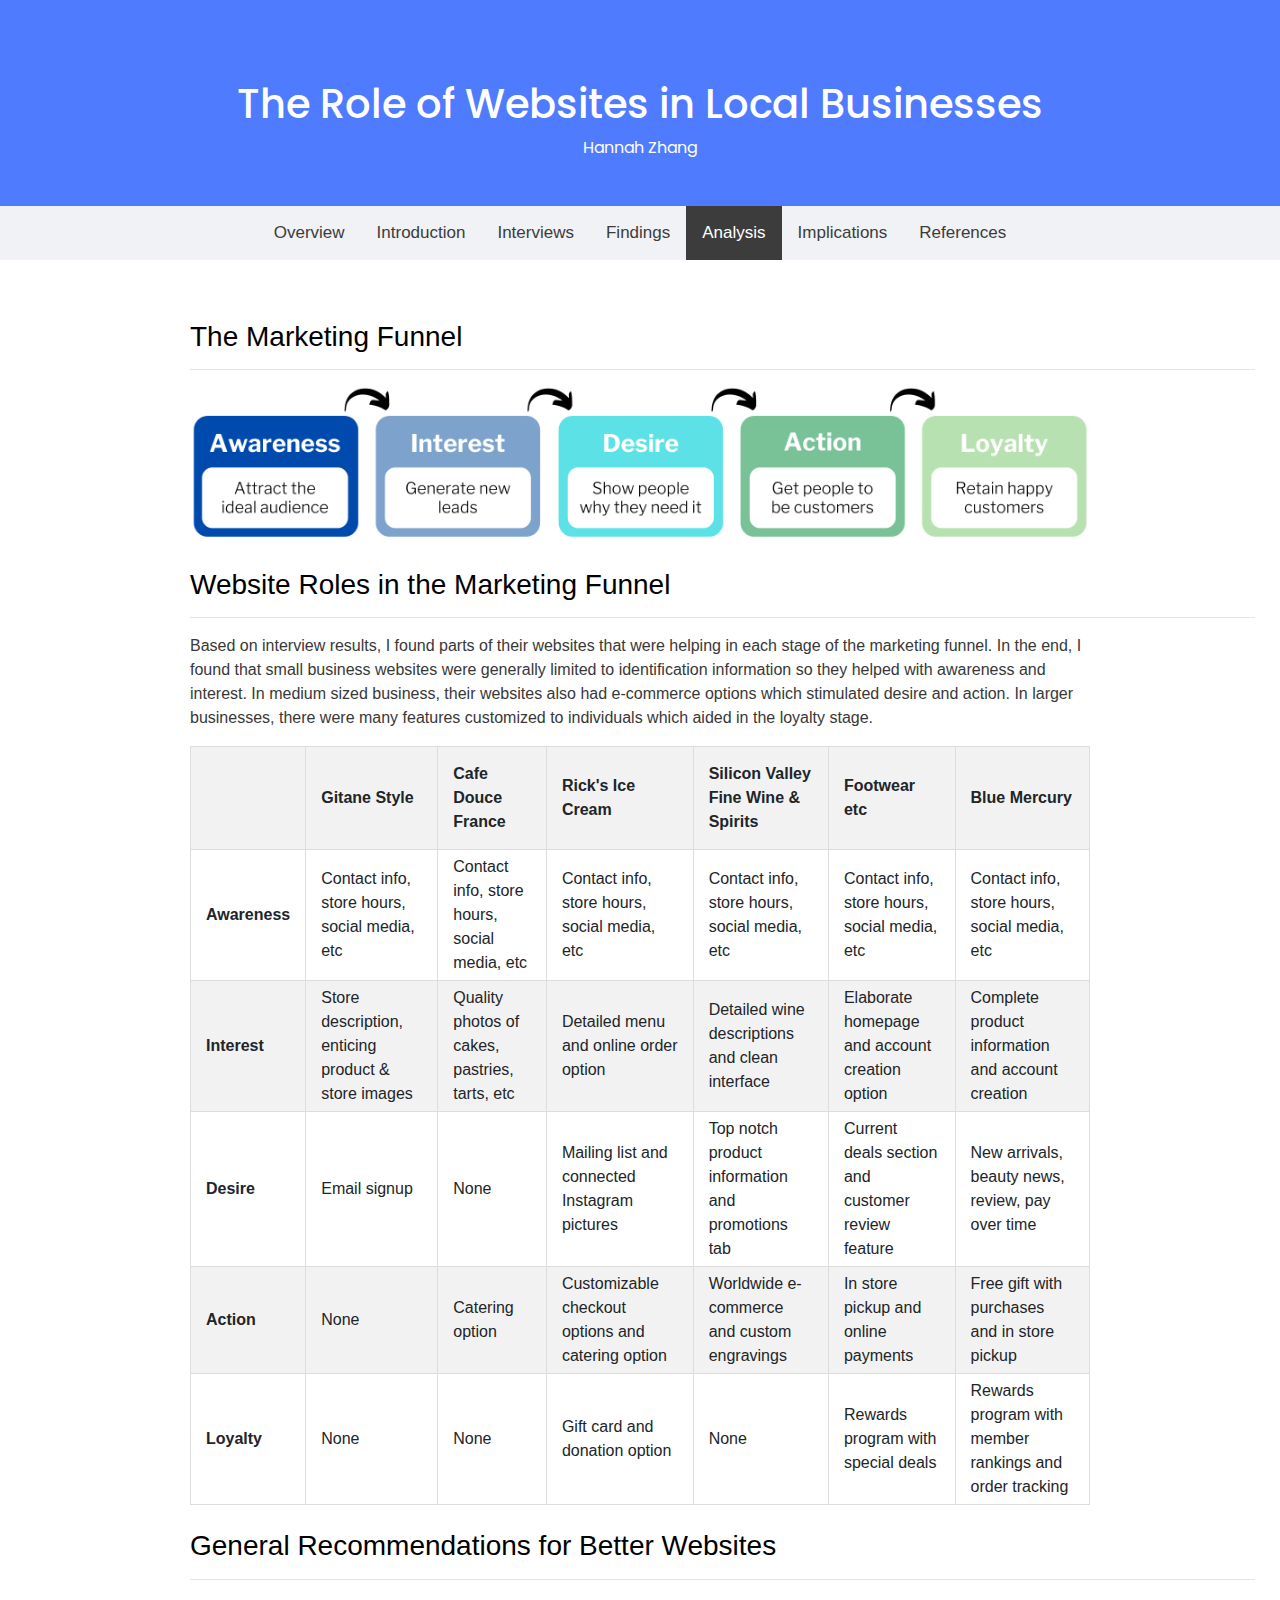
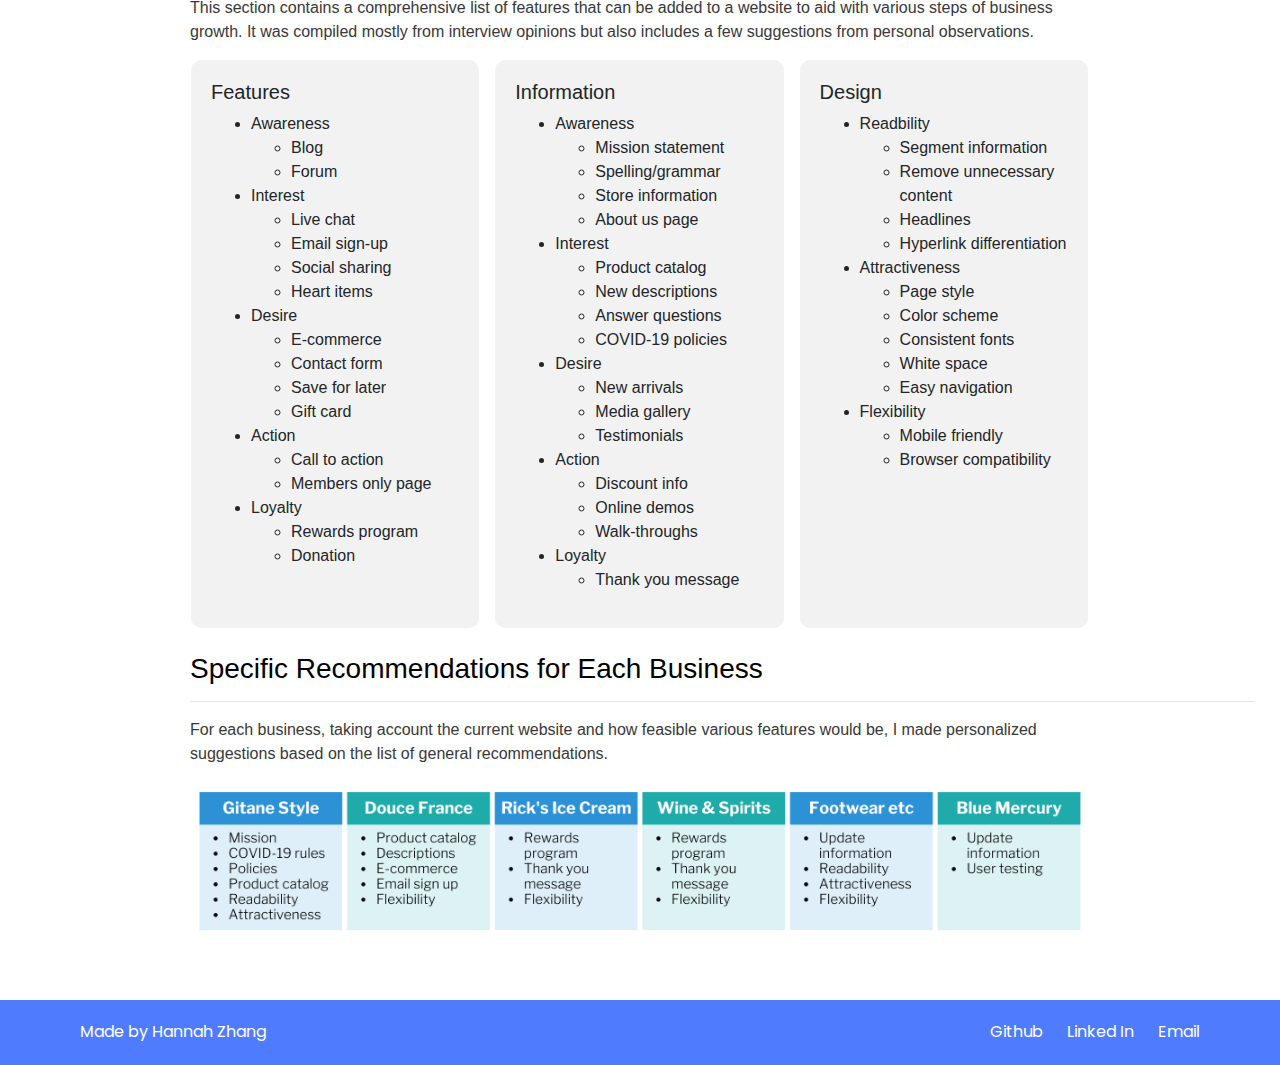
==== pages/analysis.html @ e273f351 "findings, analysis and implications page content" ====
<!DOCTYPE html>
<html lang="en">
  <head>
    <title>Hannah Zhang</title>
    <meta charset="utf-8">
    <meta name="viewport" content="width=device-width, initial-scale=1">
    <!-- style sheets -->
    <link href="/style.css" rel="stylesheet" type="text/css" />
    <link rel="stylesheet" href="https://cdnjs.cloudflare.com/ajax/libs/font-awesome/4.7.0/css/font-awesome.min.css">
    <link rel="stylesheet" href="https://maxcdn.bootstrapcdn.com/bootstrap/4.5.2/css/bootstrap.min.css">
    <script src="/script.js"></script>
    <link rel="icon" href="/images/favicon.png"/>
  </head>
  <body>
    <!-- header -->
    <div class="header">
      <h1>The Role of Websites in Local Businesses</h1>
      <p>Hannah Zhang</p>
    </div>
    <!-- navbar -->
    <div class="topnav" id="myTopnav">
      <div class="horizontal-center">
        <a href="/index.html">Overview</a>
        <a href="intro.html">Introduction</a>
        <a href="interview.html">Interviews</a>
        <a href="findings.html">Findings</a>
        <a href="analysis.html" class="active">Analysis</a>
        <a href="implications.html">Implications</a>
        <a href="references.html">References</a>
        <a href="javascript:void(0);" class="icon" onclick="myFunction()">
          <i class="fa fa-bars"></i>
        </a>
      </div>
    </div>
    <!-- content -->
    <div class="small-container">
      <h3>The Marketing Funnel</h3>
      <hr>
      <div class="marketing-funnel">
        <img src="/images/marketingfunnel.png" alt="Marketing Funnel">
      </div>
      <br>
      <h3>Website Roles in the Marketing Funnel</h3>
      <hr>
      <p>Based on interview results, I found parts of their websites that were helping in each stage of the marketing funnel. In the end, I found that small business websites were generally limited to identification information so they helped with awareness and interest. In medium sized business, their websites also had e-commerce options which stimulated desire and action. In larger businesses, there were many features customized to individuals which aided in the loyalty stage.</p>
      <table>
        <tr>
          <td></td>
          <th scope="col">Gitane Style</th>
          <th scope="col">Cafe Douce France</th>
          <th scope="col">Rick's Ice Cream</th>
          <th scope="col">Silicon Valley Fine Wine & Spirits</th>
          <th scope="col">Footwear etc</th>
          <th scope="col">Blue Mercury</th>
        </tr>
        <tr>
          <th scope="row">Awareness</th>
          <td>Contact info, store hours, social media, etc</td>
          <td>Contact info, store hours, social media, etc</td>
          <td>Contact info, store hours, social media, etc</td>
          <td>Contact info, store hours, social media, etc</td>
          <td>Contact info, store hours, social media, etc</td>
          <td>Contact info, store hours, social media, etc</td>
        </tr>
        <tr>
          <th scope="row">Interest</th>
          <td>Store description, enticing product & store images</td>
          <td>Quality photos of cakes, pastries, tarts, etc</td>
          <td>Detailed menu and online order option</td>
          <td>Detailed wine descriptions and clean interface</td>
          <td>Elaborate homepage and account creation option</td>
          <td>Complete product information and account creation</td>
        </tr>
        <tr>
          <th scope="row">Desire</th>
          <td>Email signup</td>
          <td>None</td>
          <td>Mailing list and connected Instagram pictures</td>
          <td>Top notch product information and promotions tab</td>
          <td>Current deals section and customer review feature</td>
          <td>New arrivals, beauty news, review, pay over time</td>
        </tr>
        <tr>
          <th scope="row">Action</th>
          <td>None</td>
          <td>Catering option</td>
          <td>Customizable checkout options and catering option</td>
          <td>Worldwide e-commerce and custom engravings</td>
          <td>In store pickup and online payments</td>
          <td>Free gift with purchases and in store pickup</td>
        </tr>
        <tr>
          <th scope="row">Loyalty</th>
          <td>None</td>
          <td>None</td>
          <td>Gift card and donation option</td>
          <td>None</td>
          <td>Rewards program with special deals</td>
          <td>Rewards program with member rankings and order tracking</td>
        </tr>
      </table>
      <br>
      <h3>General Recommendations for Better Websites</h3>
      <hr>
      <p>This section contains a comprehensive list of features that can be added to a website to aid with various steps of business growth. It was compiled mostly from interview opinions but also includes a few suggestions from personal observations.</p>
      <div class="row">
        <div class="column">
          <h5>Features</h5>
          <ul>
            <li>Awareness</li>
              <ul>
                <li>Blog</li>
                <li>Forum</li>
              </ul>
            <li>Interest</li>
              <ul>
                <li>Live chat</li>
                <li>Email sign-up</li>
                <li>Social sharing</li>
                <li>Heart items</li>
              </ul>
            <li>Desire</li>
              <ul>
                <li>E-commerce</li>
                <li>Contact form</li>
                <li>Save for later</li>
                <li>Gift card</li>
              </ul>
            <li>Action</li>
              <ul>
                <li>Call to action</li>
                <li>Members only page</li>
              </ul>
            <li>Loyalty</li>
              <ul>
                <li>Rewards program</li>
                <li>Donation</li>
              </ul>
          </ul>
        </div>
        <div class="column">
          <h5>Information</h5>
          <ul>
            <li>Awareness</li>
              <ul>
                <li>Mission statement</li>
                <li>Spelling/grammar</li>
                <li>Store information</li>
                <li>About us page</li>
              </ul>
            <li>Interest</li>
              <ul>
                <li>Product catalog</li>
                <li>New descriptions</li>
                <li>Answer questions</li>
                <li>COVID-19 policies</li>
              </ul>
            <li>Desire</li>
              <ul>
                <li>New arrivals</li>
                <li>Media gallery</li>
                <li>Testimonials</li>
              </ul>
            <li>Action</li>
              <ul>
                <li>Discount info</li>
                <li>Online demos</li>
                <li>Walk-throughs</li>
              </ul>
            <li>Loyalty</li>
              <ul>
                <li>Thank you message</li>
              </ul>
          </ul>
        </div>
        <div class="column">
          <h5>Design</h5>
          <ul>
            <li>Readbility</li>
              <ul>
                <li>Segment information</li>
                <li>Remove unnecessary content</li>
                <li>Headlines</li>
                <li>Hyperlink differentiation</li>
              </ul>
            <li>Attractiveness</li>
              <ul>
                <li>Page style</li>
                <li>Color scheme</li>
                <li>Consistent fonts</li>
                <li>White space</li>
                <li>Easy navigation</li>
              </ul>
            <li>Flexibility</li>
              <ul>
                <li>Mobile friendly</li>
                <li>Browser compatibility</li>
              </ul>
          </ul>
        </div>
      </div>
      <br>
      <h3>Specific Recommendations for Each Business</h3>
      <hr>
      <p>For each business, taking account the current website and how feasible various features would be, I made personalized suggestions based on the list of general recommendations.</p>
      <img src="/images/recommendations.png" alt="Personalized Website Recommendations">
    </div>
    <!-- footer -->
    <div class="footer">
      <p>Made by <a href="/images/socials/resume.pdf" target=”_blank”>Hannah Zhang</a>
      </p>
      <div class="socials">
      <a href="https://github.com/hannahjzhang" target=”_blank”>Github</a>
      <a href="https://www.linkedin.com/in/hjz" target=”_blank”>Linked In</a>
      <a href="mailto:hannahjzhang@gmail.com" target=”_blank”>Email</a>
      </div>
    </div>
  </body>
</html>
---- style.css ----
@import url('https://fonts.googleapis.com/css2?family=Karla&display=swap');
@import url('https://fonts.googleapis.com/css2?family=Poppins:wght@500&display=swap');

h1 {
  color: white;
  font-family: 'Poppins', sans-serif;
  text-align: center;
  font-size: 40px;
}

/* header at the top of every page */
.header {
  background-color: #4F7CFE;
  color: white;
  font-family: 'Poppins', sans-serif;
  text-align: center;
  padding-top: 80px;
  padding-bottom: 30px;
  padding-left: 20px;
  padding-right: 20px;
}

/* background color for navigatioin bar */
.topnav {
  background-color: #f0f2f5;
  overflow: hidden;
  display: flex;
  justify-content: center;
}
/* navbar links */
.topnav a {
  float: left;
  display: block;
  color: #3C3C3C;
  text-align: center;
  padding: 14px 16px;
  text-decoration: none;
  font-size: 17px;
  left: 50%;
}
/* hover changes */
.topnav a:hover {
  background-color: #c5d2ed;
  color: #3C3C3C;
  text-decoration: none;
}
/* active page styling */
.topnav a.active {
  background-color: #3C3C3C;
  color: white;
}
/* closee topnav on small screens */
.topnav .icon {
  display: none;
}
/* if screen small, hide all links except for overview */
@media screen and (max-width: 800px) {
  .topnav a:not(:first-child) {display: none;}
  .topnav a.icon {
    float: right;
    display: block;
  }
}
/* display the links vertically if screen is small */
@media screen and (max-width: 600px) {
  .topnav.responsive {position: relative;}
  .topnav.responsive a.icon {
    position: absolute;
    right: 0;
    top: 0;
  }
  .topnav.responsive a {
    float: none;
    display: block;
    text-align: left;
  }
}

/* overall container for the content of the homepage */
.content-container {
  padding-left: 40px;
  padding-right: 40px;
  margin-left: 40px;
  margin-right: 40px;
  margin-top: 40px;
  margin-bottom: 40px;
  background-color: white;
}

/* styling the blocks of content on the homepage */
.content-row {
  -webkit-column-count: 3;
     -moz-column-count: 3;
          column-count: 3;
  -webkit-column-gap: 2em;
     -moz-column-gap: 2em;
          column-gap: 2em;  
}
.content-row a {
  display: block;
  max-width: 676px;
  margin-bottom: 30px;
  /* margin: 0 auto 25px auto; */
  padding-top: 30px;
  padding-bottom: 30px;
  padding-right: 35px;
  padding-left: 35px;
  border-radius: 25px;
  color: black;
  background-color: #f0f2f5;
  box-shadow: 5px 5px #c5d2ed;
}
.content-row a:hover {
  cursor: pointer;
  color: black;
  position: relative;
  box-shadow: 5px 5px #b8b8b8;
  transform: scale(1.01);
}
.content-row a h3 {
  text-align: center;
}
.content-row a p {
  text-align: center;
}
.content-row a:link {
  text-decoration: none;
}
.content-row img {
  width: 60px;
  height: 60px;
  border-radius: 50%;
  display: block;
  margin-left: auto;
  margin-right: auto;
  margin-bottom: 20px;
}

/* smaller overall container for content-heavy pages */
.small-container {
  padding-left: 40px;
  padding-right: 40px;
  margin-left: 150px;
  margin-right: 150px;
  margin-top: 60px;
  margin-bottom: 60px;
  background-color: white;
}
.small-container hr {
  width: 1065px;
  height:0;
  border-bottom: 1px;
}
.small-container h3 {
  color: black;
}
.small-container p {
  color: #383838;
}
.small-container table, th, td {
  border: 1px solid black;
  border-collapse: collapse;
}

/* styling for the literary review breakdown table */
table {
  padding: 8px;
  width: 100%;
}
th {
  padding-left: 15px;
  padding-right: 15px;
  padding-top: 15px;
  padding-bottom: 15px;
  border: 1px solid #ddd;
}
td {
  padding-left: 15px;
  padding-right: 15px;
  padding-top: 5px;
  padding-bottom: 5px;
  border: 1px solid #ddd;
}
tr:nth-child(odd) {
  background-color: #f2f2f2;
}

/* footer and footer content styling */
.footer {
  background-color: #4F7CFE;
  color: white;
  font-family: 'Poppins', sans-serif;
  text-align: center;
  padding-top: 20px;
  padding-bottom: 5px;
  padding-left: 80px;
  padding-right: 80px;
  display: flex;
  justify-content: space-between;
}
.footer p {
  text-align: left;
  color: white;
}
.footer a {
  text-align: left;
  color: white;
}
.footer a:hover {
  color: aliceblue;
}
.socials {
  margin-top: 0px;
}
.socials a {
  text-decoration: none;
  color: white;
  padding-left: 20px;
}
.socials a:hover {
  color: aliceblue;
}
.socials img {
  width: 20px;
  height: 20px;
  padding: 15px;
}
.socials:hover img {
  transform: scale(1.1);
}

/* marketing funnel & recommendations image styling */
.small-container img {
  width: 100%;
  height: auto;
}

/* three columns in analysis section */
/* create three equal columns that floats next to each other */
.column {
  float: left;
  width: 31%;
  padding: 20px;
  margin-left: 16px;
  background-color: #f2f2f2;
  border-radius: 10px;
}
/* clear floats after the columns */
.row:after {
  content: "";
  display: table;
  clear: both;
}
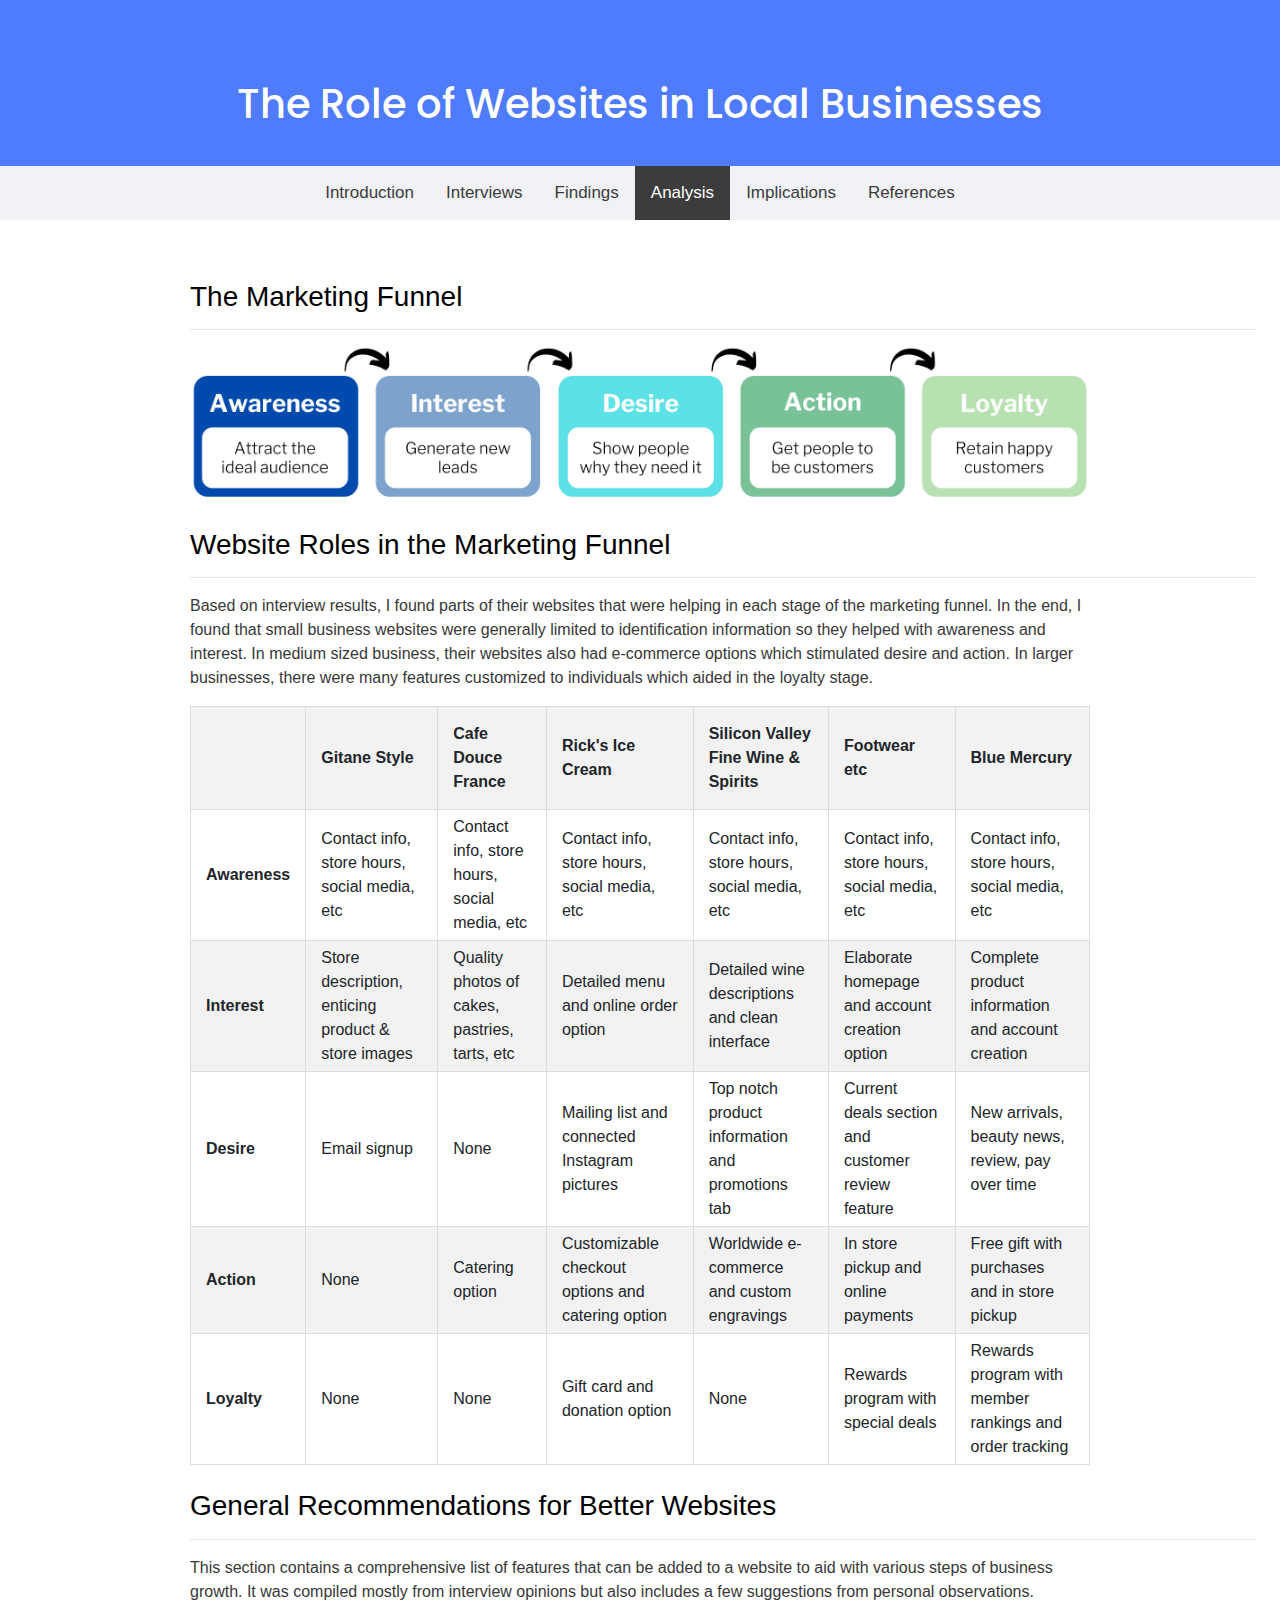
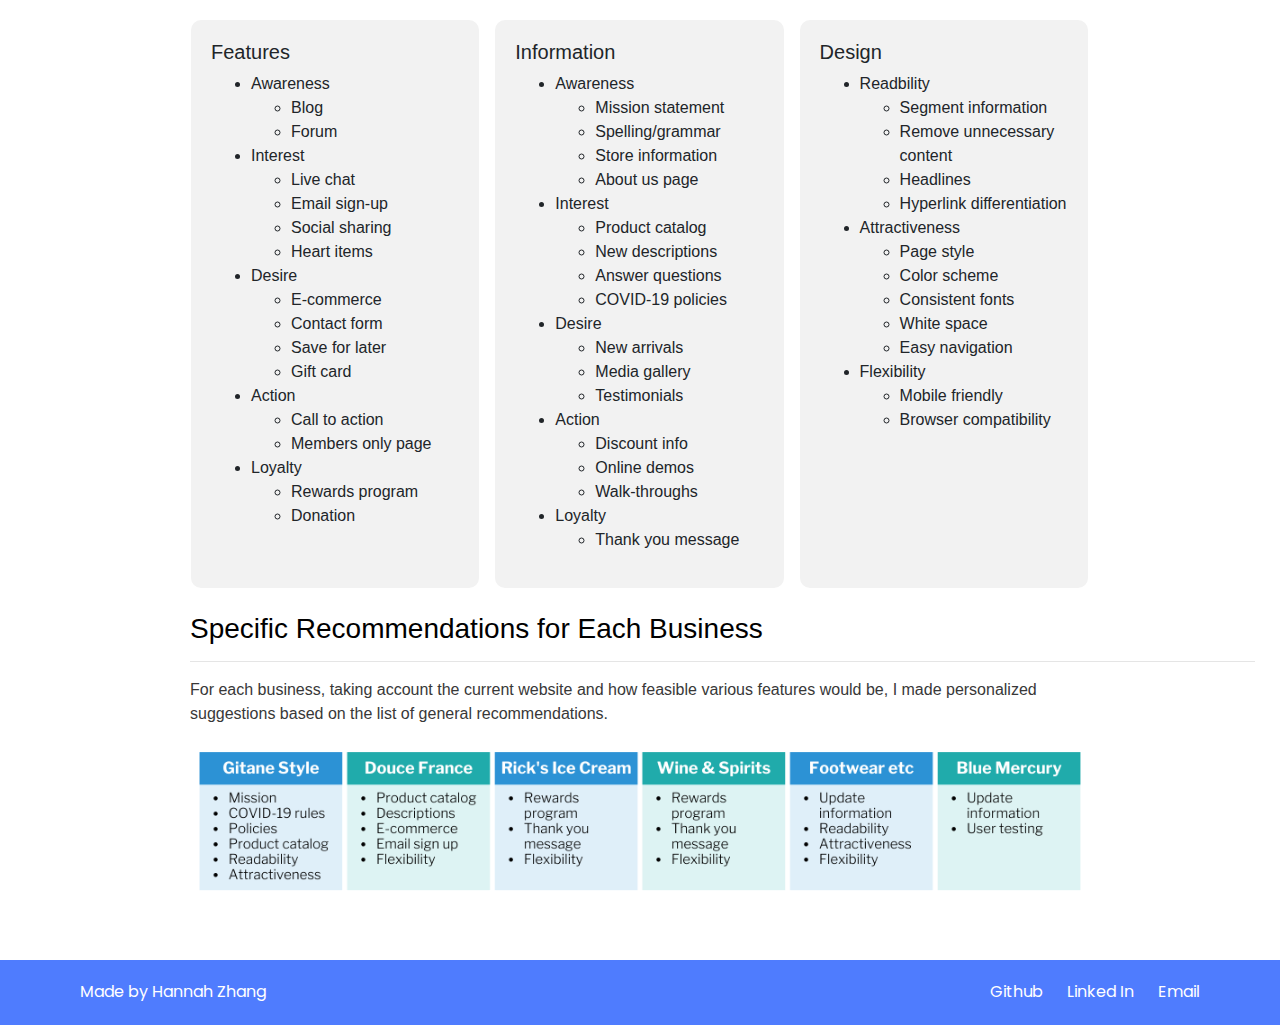
==== commit d18bfc42: "header/navbar edits" ====
--- a/pages/analysis.html
+++ b/pages/analysis.html
@@ -5,22 +5,20 @@
     <meta charset="utf-8">
     <meta name="viewport" content="width=device-width, initial-scale=1">
     <!-- style sheets -->
-    <link href="/style.css" rel="stylesheet" type="text/css" />
+    <link href="../style.css" rel="stylesheet" type="text/css" />
     <link rel="stylesheet" href="https://cdnjs.cloudflare.com/ajax/libs/font-awesome/4.7.0/css/font-awesome.min.css">
     <link rel="stylesheet" href="https://maxcdn.bootstrapcdn.com/bootstrap/4.5.2/css/bootstrap.min.css">
-    <script src="/script.js"></script>
-    <link rel="icon" href="/images/favicon.png"/>
+    <script src="../script.js"></script>
+    <link rel="icon" href="../images/favicon.png"/>
   </head>
   <body>
     <!-- header -->
     <div class="header">
-      <h1>The Role of Websites in Local Businesses</h1>
-      <p>Hannah Zhang</p>
+      <h1><a href="../index.html">The Role of Websites in Local Businesses</a></h1>
     </div>
     <!-- navbar -->
     <div class="topnav" id="myTopnav">
       <div class="horizontal-center">
-        <a href="/index.html">Overview</a>
         <a href="intro.html">Introduction</a>
         <a href="interview.html">Interviews</a>
         <a href="findings.html">Findings</a>
@@ -37,7 +35,7 @@
       <h3>The Marketing Funnel</h3>
       <hr>
       <div class="marketing-funnel">
-        <img src="/images/marketingfunnel.png" alt="Marketing Funnel">
+        <img src="../images/marketingfunnel.png" alt="Marketing Funnel">
       </div>
       <br>
       <h3>Website Roles in the Marketing Funnel</h3>
@@ -203,11 +201,11 @@
       <h3>Specific Recommendations for Each Business</h3>
       <hr>
       <p>For each business, taking account the current website and how feasible various features would be, I made personalized suggestions based on the list of general recommendations.</p>
-      <img src="/images/recommendations.png" alt="Personalized Website Recommendations">
+      <img src="../images/recommendations.png" alt="Personalized Website Recommendations">
     </div>
     <!-- footer -->
     <div class="footer">
-      <p>Made by <a href="/images/socials/resume.pdf" target=”_blank”>Hannah Zhang</a>
+      <p>Made by <a href="../images/socials/resume.pdf" target=”_blank”>Hannah Zhang</a>
       </p>
       <div class="socials">
       <a href="https://github.com/hannahjzhang" target=”_blank”>Github</a>
--- a/style.css
+++ b/style.css
@@ -6,6 +6,13 @@
   font-family: 'Poppins', sans-serif;
   text-align: center;
   font-size: 40px;
+}
+h1 a {
+  color: white;
+}
+h1 a:hover {
+  color: white;
+  text-decoration: none;
 }
 
 /* header at the top of every page */
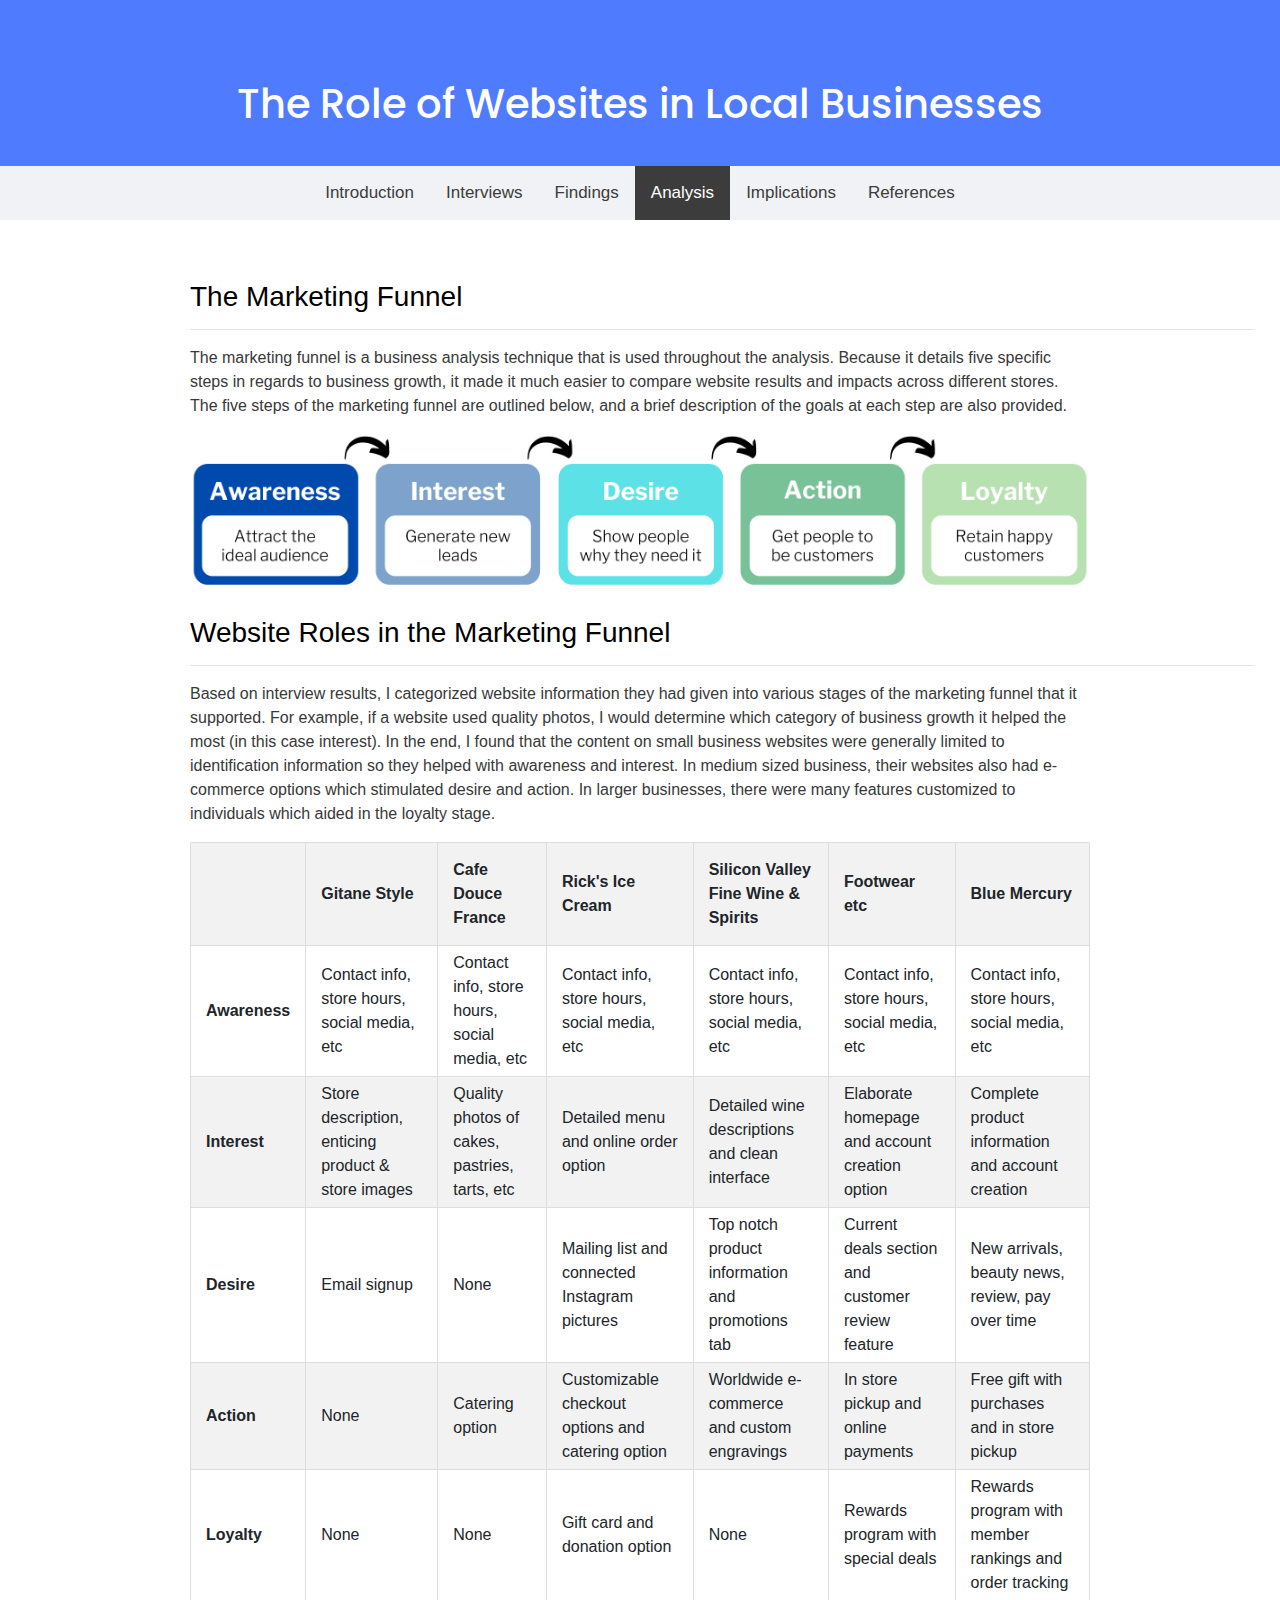
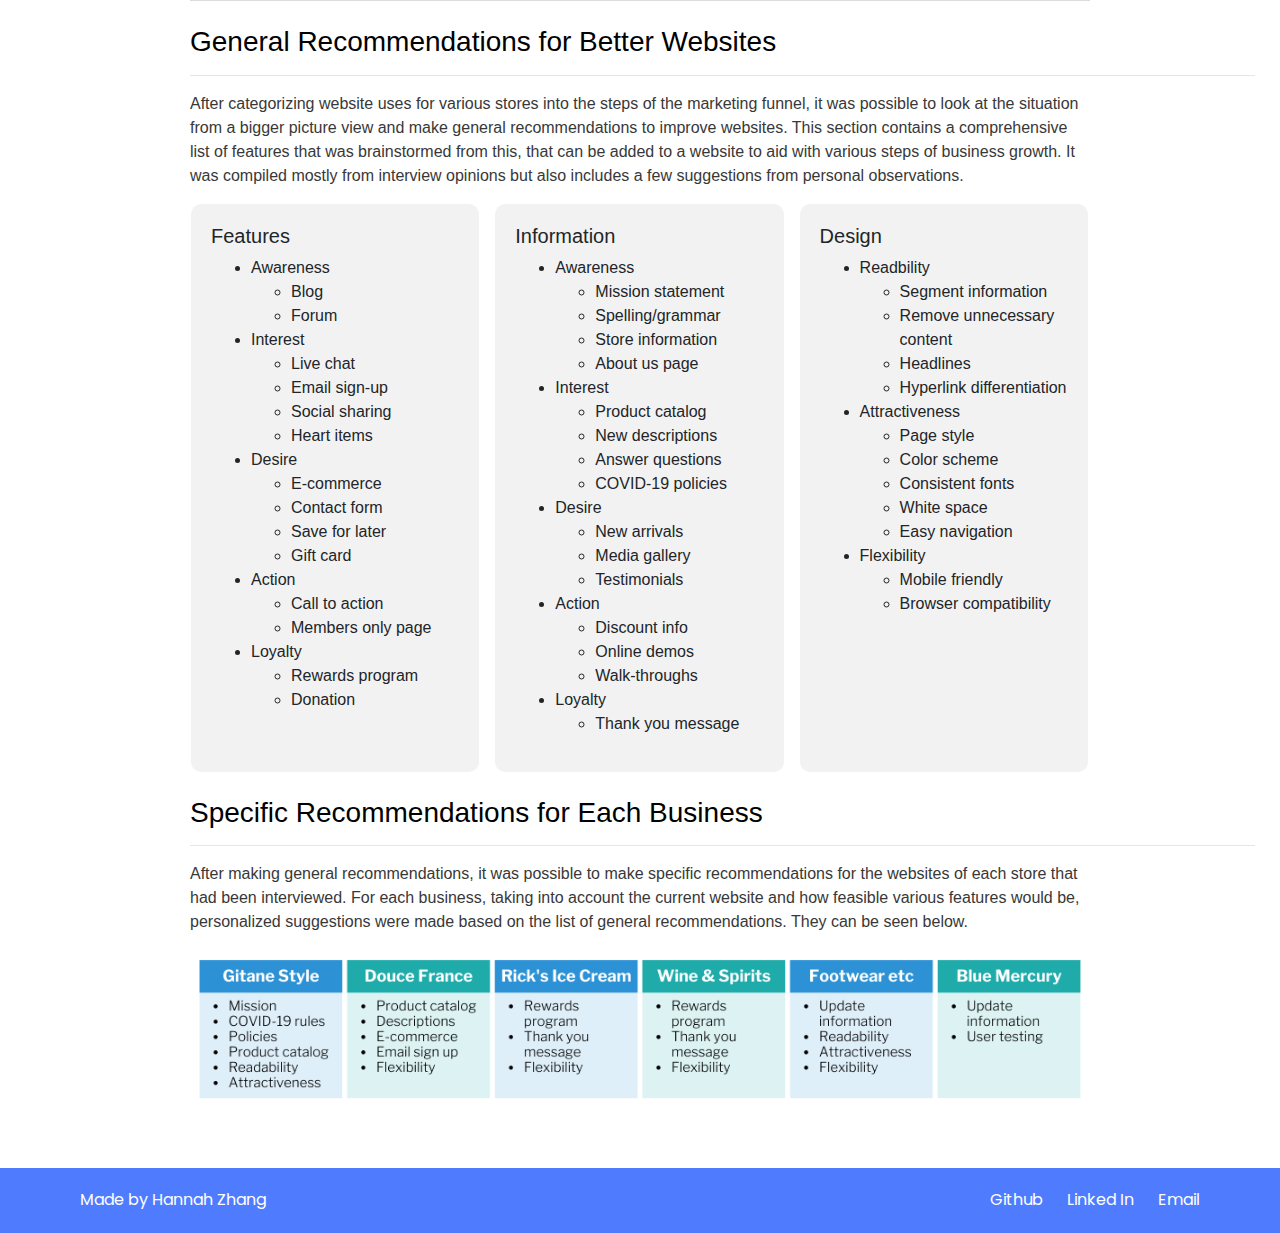
==== commit 8645f3ba: "major edits for the showcase" ====
--- a/pages/analysis.html
+++ b/pages/analysis.html
@@ -1,7 +1,7 @@
 <!DOCTYPE html>
 <html lang="en">
   <head>
-    <title>Hannah Zhang</title>
+    <title>AAR - Hannah Zhang</title>
     <meta charset="utf-8">
     <meta name="viewport" content="width=device-width, initial-scale=1">
     <!-- style sheets -->
@@ -34,13 +34,14 @@
     <div class="small-container">
       <h3>The Marketing Funnel</h3>
       <hr>
+      <p>The marketing funnel is a business analysis technique that is used throughout the analysis. Because it details five specific steps in regards to business growth, it made it much easier to compare website results and impacts across different stores. The five steps of the marketing funnel are outlined below, and a brief description of the goals at each step are also provided.</p>
       <div class="marketing-funnel">
         <img src="../images/marketingfunnel.png" alt="Marketing Funnel">
       </div>
       <br>
       <h3>Website Roles in the Marketing Funnel</h3>
       <hr>
-      <p>Based on interview results, I found parts of their websites that were helping in each stage of the marketing funnel. In the end, I found that small business websites were generally limited to identification information so they helped with awareness and interest. In medium sized business, their websites also had e-commerce options which stimulated desire and action. In larger businesses, there were many features customized to individuals which aided in the loyalty stage.</p>
+      <p>Based on interview results, I categorized website information they had given into various stages of the marketing funnel that it supported. For example, if a website used quality photos, I would determine which category of business growth it helped the most (in this case interest). In the end, I found that the content on small business websites were generally limited to identification information so they helped with awareness and interest. In medium sized business, their websites also had e-commerce options which stimulated desire and action. In larger businesses, there were many features customized to individuals which aided in the loyalty stage.</p>
       <table>
         <tr>
           <td></td>
@@ -100,7 +101,8 @@
       <br>
       <h3>General Recommendations for Better Websites</h3>
       <hr>
-      <p>This section contains a comprehensive list of features that can be added to a website to aid with various steps of business growth. It was compiled mostly from interview opinions but also includes a few suggestions from personal observations.</p>
+      <p>After categorizing website uses for various stores into the steps of the marketing funnel, it was possible to look at the situation from a bigger picture view and make general recommendations to improve websites. This section contains a comprehensive list of features that was brainstormed from this, that can be added to a website to aid with various steps of business growth. It was compiled mostly from interview opinions but also includes a few suggestions from personal observations.</p>
+      <div class="column-container">
       <div class="row">
         <div class="column">
           <h5>Features</h5>
@@ -197,10 +199,11 @@
           </ul>
         </div>
       </div>
+      </div>
       <br>
       <h3>Specific Recommendations for Each Business</h3>
       <hr>
-      <p>For each business, taking account the current website and how feasible various features would be, I made personalized suggestions based on the list of general recommendations.</p>
+      <p>After making general recommendations, it was possible to make specific recommendations for the websites of each store that had been interviewed. For each business, taking into account the current website and how feasible various features would be, personalized suggestions were made based on the list of general recommendations. They can be seen below.</p>
       <img src="../images/recommendations.png" alt="Personalized Website Recommendations">
     </div>
     <!-- footer -->
--- a/style.css
+++ b/style.css
@@ -1,19 +1,5 @@
 @import url('https://fonts.googleapis.com/css2?family=Karla&display=swap');
 @import url('https://fonts.googleapis.com/css2?family=Poppins:wght@500&display=swap');
-
-h1 {
-  color: white;
-  font-family: 'Poppins', sans-serif;
-  text-align: center;
-  font-size: 40px;
-}
-h1 a {
-  color: white;
-}
-h1 a:hover {
-  color: white;
-  text-decoration: none;
-}
 
 /* header at the top of every page */
 .header {
@@ -25,6 +11,19 @@
   padding-bottom: 30px;
   padding-left: 20px;
   padding-right: 20px;
+}
+.header h1 {
+  color: white;
+  font-family: 'Poppins', sans-serif;
+  text-align: center;
+  font-size: 40px;
+}
+.header a {
+  color: white;
+}
+.header a:hover {
+  color: white;
+  text-decoration: none;
 }
 
 /* background color for navigatioin bar */
@@ -47,8 +46,8 @@
 }
 /* hover changes */
 .topnav a:hover {
-  background-color: #c5d2ed;
-  color: #3C3C3C;
+  color: white;
+  background-color: #3C3C3C;
   text-decoration: none;
 }
 /* active page styling */
@@ -106,26 +105,32 @@
 .content-row a {
   display: block;
   max-width: 676px;
-  margin-bottom: 30px;
+  margin-bottom: 40px;
+  margin-left: 15px;
+  margin-right: 15px;
   /* margin: 0 auto 25px auto; */
   padding-top: 30px;
-  padding-bottom: 30px;
-  padding-right: 35px;
-  padding-left: 35px;
-  border-radius: 25px;
+  padding-bottom: 25px;
+  padding-right: 30px;
+  padding-left: 30px;
+  border-radius: 5px;
   color: black;
-  background-color: #f0f2f5;
-  box-shadow: 5px 5px #c5d2ed;
+  background-color: #f7f7f7;
+  border: 1px solid;
+  border-color: #e3e3e3;
+  box-shadow: 2px 2px 5px #c9c9c9;
 }
 .content-row a:hover {
   cursor: pointer;
   color: black;
   position: relative;
-  box-shadow: 5px 5px #b8b8b8;
-  transform: scale(1.01);
+  /* box-shadow: 2px 2px #3c3d3d; */
+  /* transform: scale(1.01); */
 }
 .content-row a h3 {
   text-align: center;
+  font-size: 25px;
+  color: #3760c4;
 }
 .content-row a p {
   text-align: center;
@@ -243,8 +248,11 @@
 }
 
 /* three columns in analysis section */
+.column-container {
+  background-color: white;
+}
 /* create three equal columns that floats next to each other */
-.column {
+.column-container .column {
   float: left;
   width: 31%;
   padding: 20px;
@@ -253,8 +261,53 @@
   border-radius: 10px;
 }
 /* clear floats after the columns */
-.row:after {
+.column-container .row:after {
   content: "";
   display: table;
   clear: both;
+}
+
+/* column styling for the logos/acknowledgements on homepage */
+.logo-container {
+  padding-left: 40px;
+  padding-right: 40px;
+  margin-left: 15px;
+  margin-right: 15px;
+  margin-bottom: 20px;
+  background-color: ghostwhite;
+  border-radius: 10px;
+}
+
+.logo-container .column {
+  float: left;
+  padding: 20px;
+}
+
+.logo-container .left {
+  width: 35%;
+}
+
+.logo-container .right {
+  width: 65%;
+}
+
+.logo-container.row:after {
+  content: "";
+  display: table;
+  clear: both;
+}
+
+.logo-container .aar {
+  width: 25%;
+  margin-left: 20px;
+  margin-right: 50px;
+}
+
+.logo-container .cce {
+  width: 35%;
+  margin-left: 10px;
+}
+
+.logo-container p {
+  font-size: 21px;
 }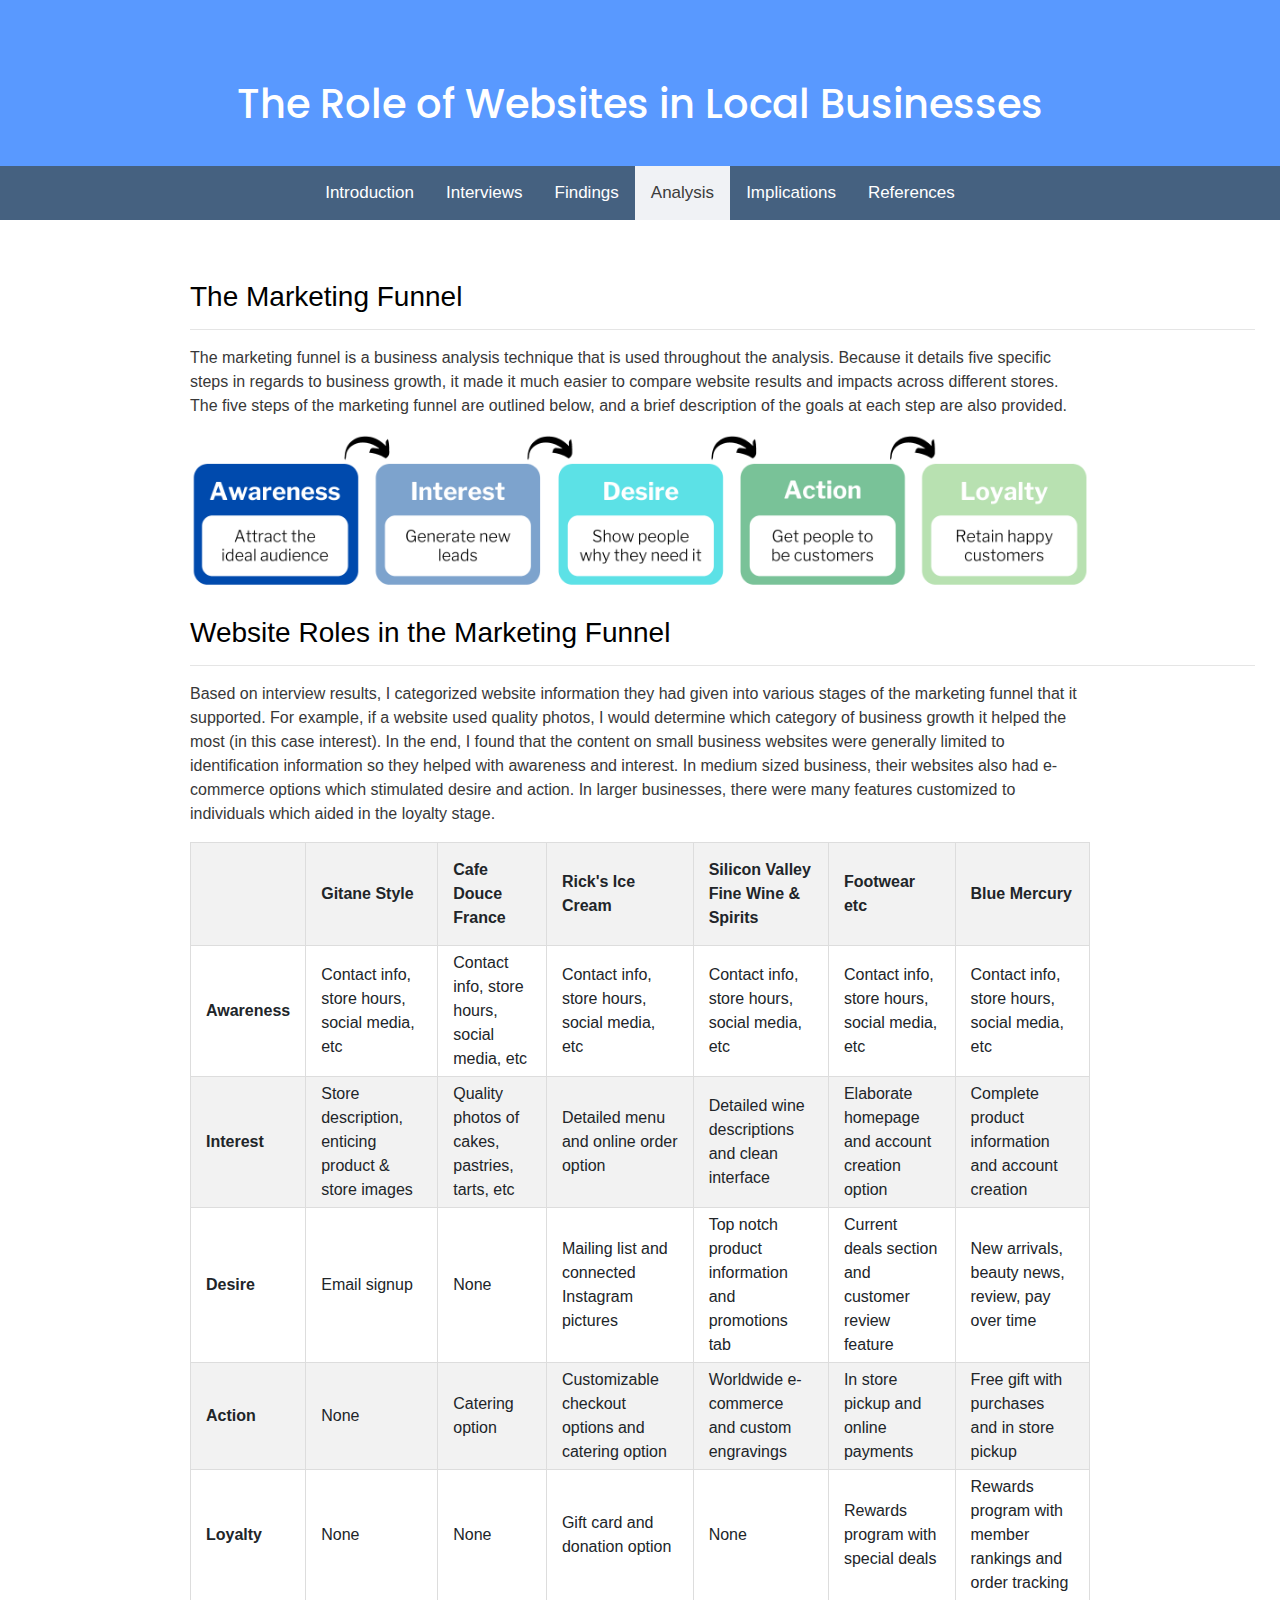
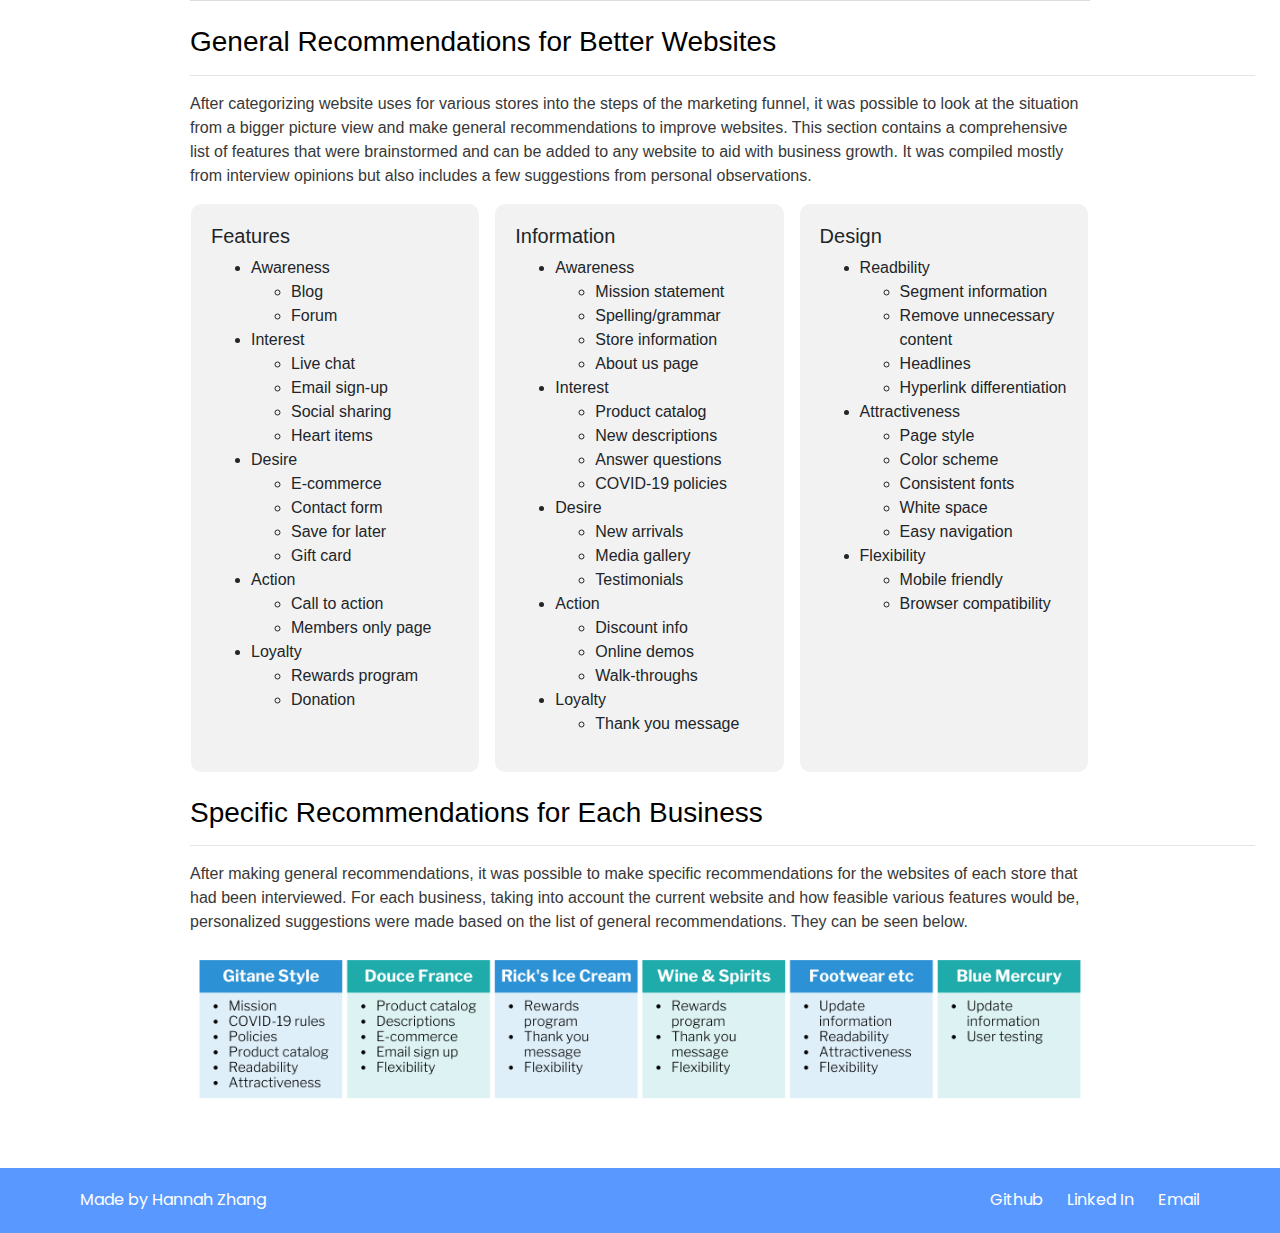
==== commit f0b5ee1e: "homepage styling and minor fixese" ====
--- a/pages/analysis.html
+++ b/pages/analysis.html
@@ -101,7 +101,7 @@
       <br>
       <h3>General Recommendations for Better Websites</h3>
       <hr>
-      <p>After categorizing website uses for various stores into the steps of the marketing funnel, it was possible to look at the situation from a bigger picture view and make general recommendations to improve websites. This section contains a comprehensive list of features that was brainstormed from this, that can be added to a website to aid with various steps of business growth. It was compiled mostly from interview opinions but also includes a few suggestions from personal observations.</p>
+      <p>After categorizing website uses for various stores into the steps of the marketing funnel, it was possible to look at the situation from a bigger picture view and make general recommendations to improve websites. This section contains a comprehensive list of features that were brainstormed and can be added to any website to aid with business growth. It was compiled mostly from interview opinions but also includes a few suggestions from personal observations.</p>
       <div class="column-container">
       <div class="row">
         <div class="column">
--- a/style.css
+++ b/style.css
@@ -3,7 +3,7 @@
 
 /* header at the top of every page */
 .header {
-  background-color: #4F7CFE;
+  background-color: #5999ff;
   color: white;
   font-family: 'Poppins', sans-serif;
   text-align: center;
@@ -28,7 +28,8 @@
 
 /* background color for navigatioin bar */
 .topnav {
-  background-color: #f0f2f5;
+  background-color: #456180;
+  color: white;
   overflow: hidden;
   display: flex;
   justify-content: center;
@@ -37,7 +38,7 @@
 .topnav a {
   float: left;
   display: block;
-  color: #3C3C3C;
+  color: white;
   text-align: center;
   padding: 14px 16px;
   text-decoration: none;
@@ -46,14 +47,14 @@
 }
 /* hover changes */
 .topnav a:hover {
-  color: white;
-  background-color: #3C3C3C;
+  color: #3C3C3C;
+  background-color: #f0f2f5;
   text-decoration: none;
 }
 /* active page styling */
 .topnav a.active {
-  background-color: #3C3C3C;
-  color: white;
+  background-color: #f0f2f5;
+  color: #3C3C3C;
 }
 /* closee topnav on small screens */
 .topnav .icon {
@@ -94,6 +95,7 @@
 }
 
 /* styling the blocks of content on the homepage */
+/*
 .content-row {
   -webkit-column-count: 3;
      -moz-column-count: 3;
@@ -102,7 +104,28 @@
      -moz-column-gap: 2em;
           column-gap: 2em;  
 }
-.content-row a {
+*/
+
+/* three columns in analysis section */
+.home-column-container {
+  background-color: white;
+}
+/* create three equal columns that floats next to each other */
+.home-column-container .column {
+  float: left;
+  width: 31%;
+  margin-left: 10px;
+  margin-right: 10px;
+  background-color: white;
+}
+/* clear floats after the columns */
+.home-column-container .row:after {
+  content: "";
+  display: table;
+  clear: both;
+}
+
+.home-column-container a {
   display: block;
   max-width: 676px;
   margin-bottom: 40px;
@@ -120,25 +143,25 @@
   border-color: #e3e3e3;
   box-shadow: 2px 2px 5px #c9c9c9;
 }
-.content-row a:hover {
+.home-column-container a:hover {
   cursor: pointer;
   color: black;
   position: relative;
   /* box-shadow: 2px 2px #3c3d3d; */
   /* transform: scale(1.01); */
 }
-.content-row a h3 {
+.home-column-container a h3 {
   text-align: center;
   font-size: 25px;
-  color: #3760c4;
-}
-.content-row a p {
-  text-align: center;
-}
-.content-row a:link {
-  text-decoration: none;
-}
-.content-row img {
+  color: #456180;
+}
+.home-column-container a p {
+  text-align: center;
+}
+.home-column-container a:link {
+  text-decoration: none;
+}
+.home-column-container img {
   width: 60px;
   height: 60px;
   border-radius: 50%;
@@ -199,7 +222,7 @@
 
 /* footer and footer content styling */
 .footer {
-  background-color: #4F7CFE;
+  background-color: #5999ff;
   color: white;
   font-family: 'Poppins', sans-serif;
   text-align: center;
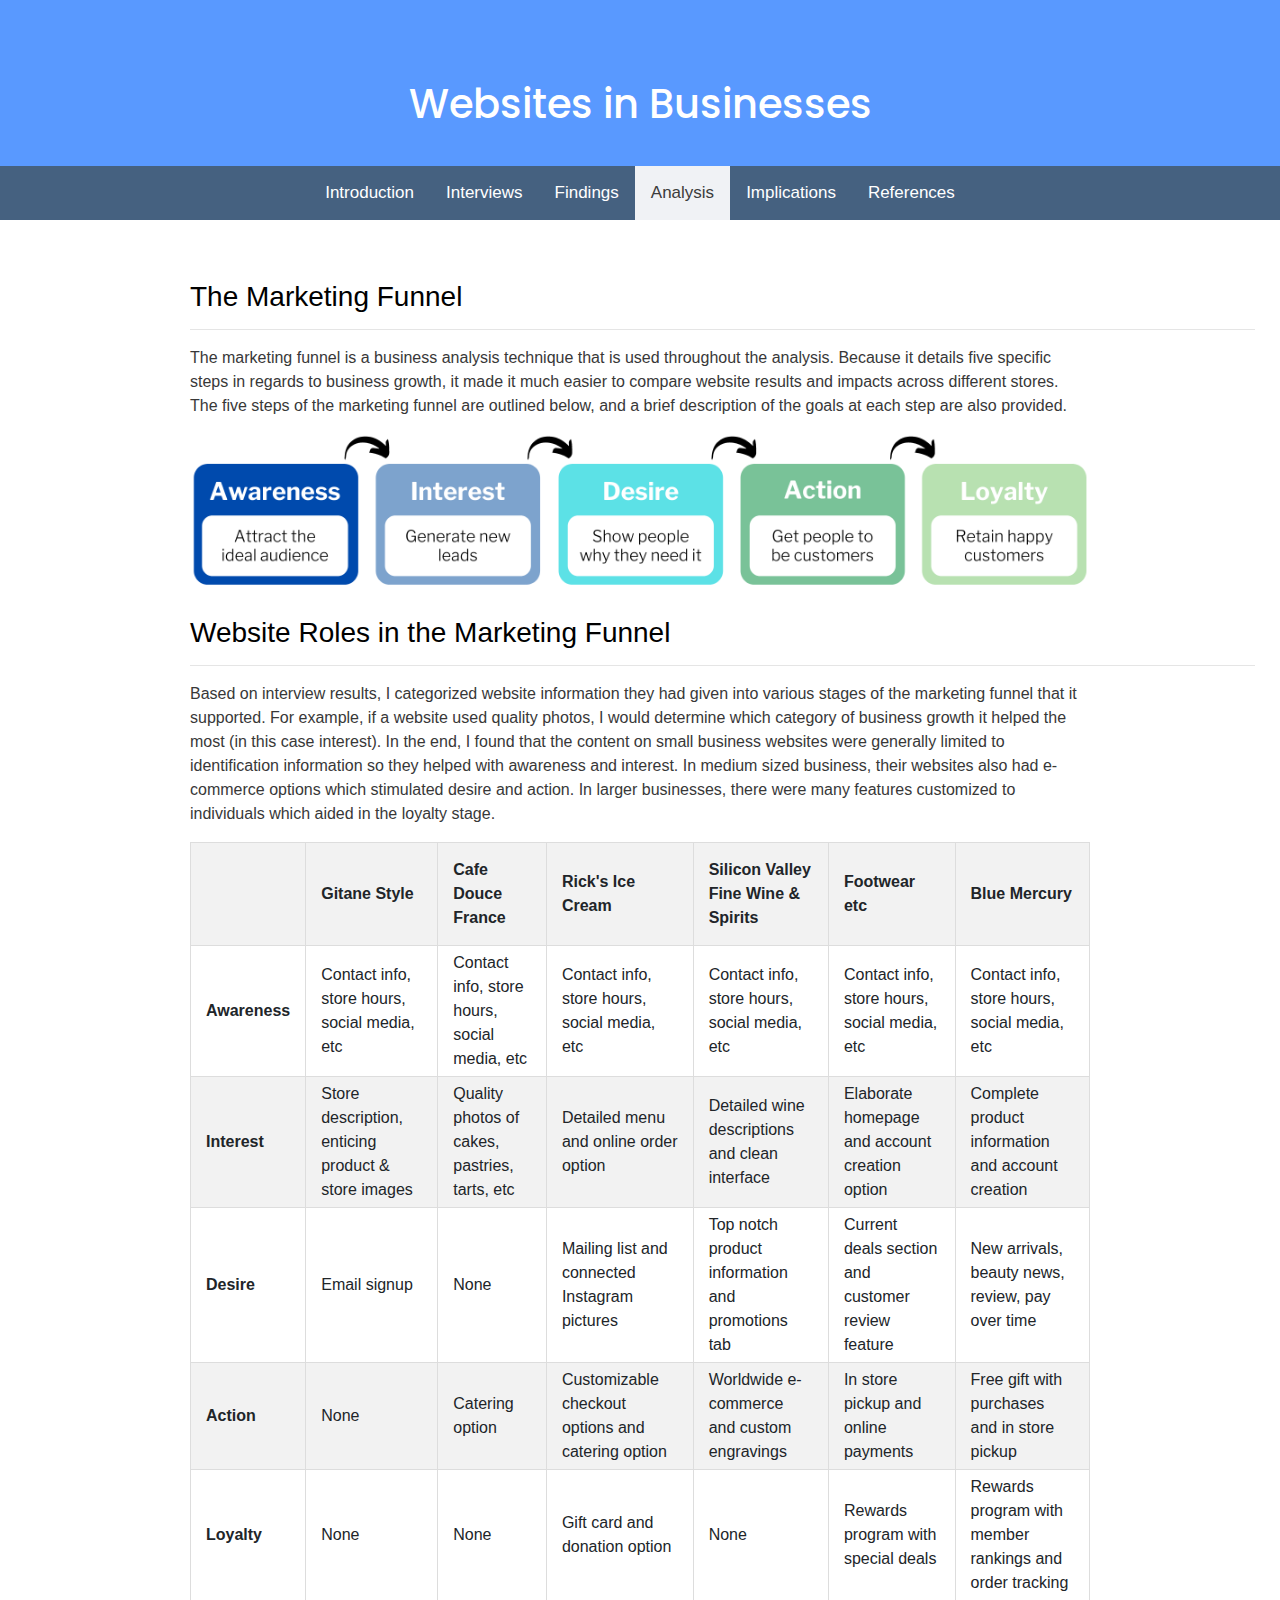
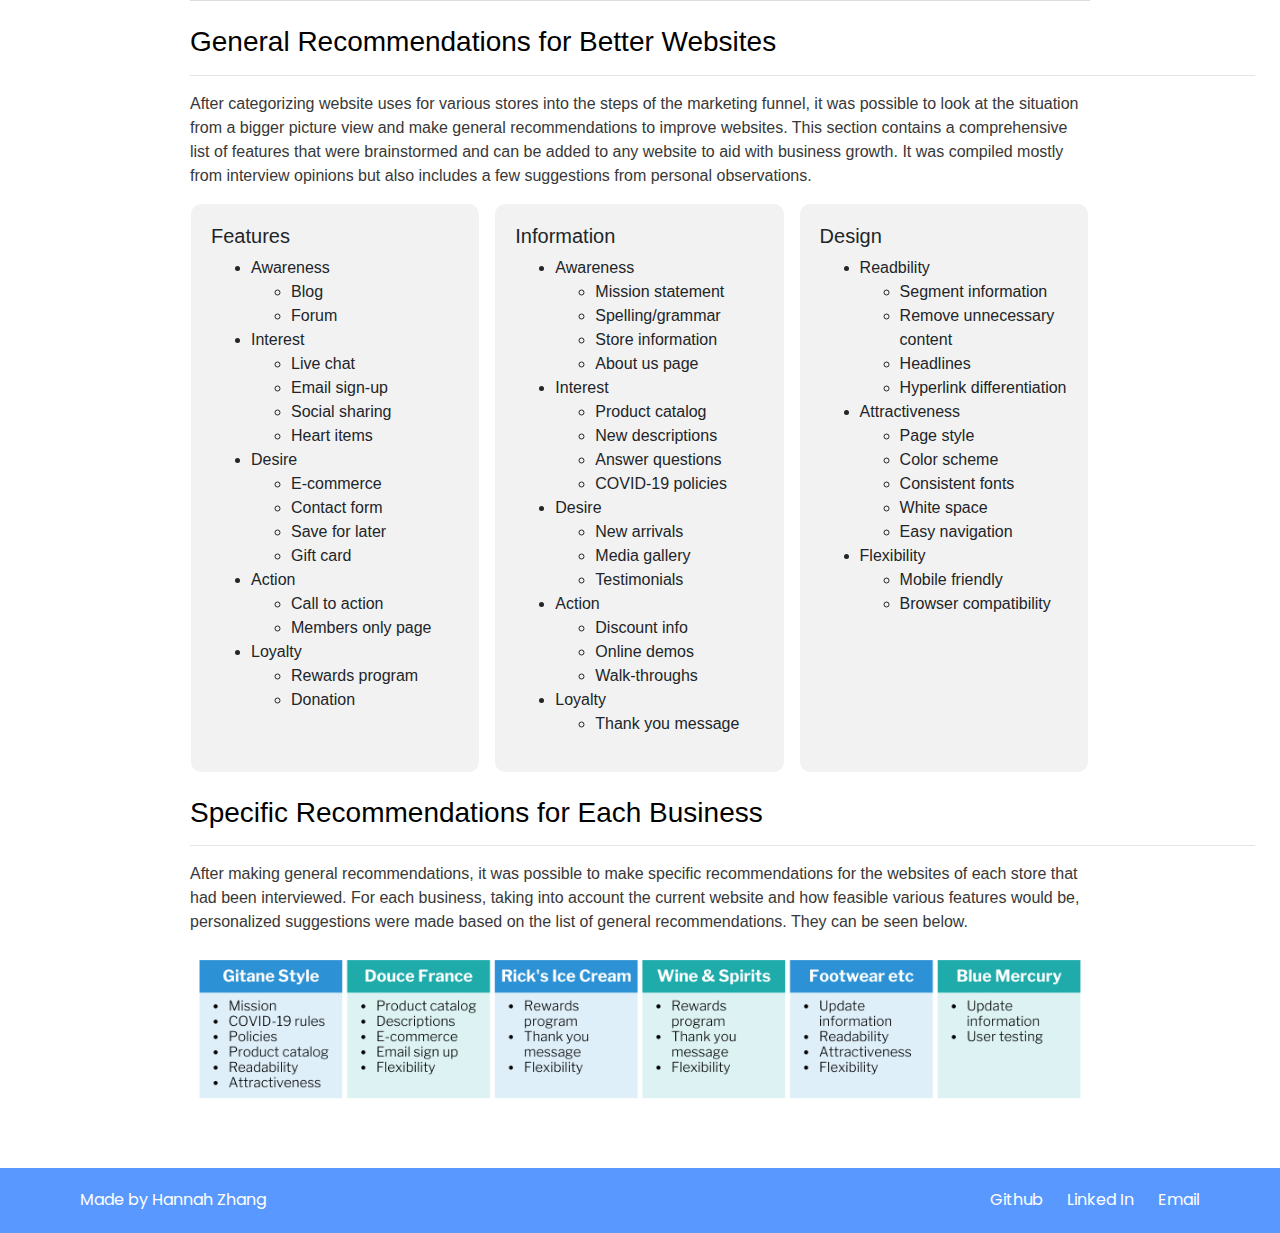
==== commit 55fd96a0: "adding paper & presentation links" ====
--- a/pages/analysis.html
+++ b/pages/analysis.html
@@ -14,7 +14,7 @@
   <body>
     <!-- header -->
     <div class="header">
-      <h1><a href="../index.html">The Role of Websites in Local Businesses</a></h1>
+      <h1><a href="../index.html">Websites in Businesses</a></h1>
     </div>
     <!-- navbar -->
     <div class="topnav" id="myTopnav">
--- a/style.css
+++ b/style.css
@@ -106,7 +106,63 @@
 }
 */
 
-/* three columns in analysis section */
+/* two columns in home section */
+.home-button-container {
+  background-color: white;
+}
+/* create three equal columns that floats next to each other */
+.home-button-container .column {
+  float: left;
+  width: 48%;
+  margin-left: 10px;
+  margin-right: 10px;
+  background-color: white;
+}
+/* clear floats after the columns */
+.home-button-container .row:after {
+  content: "";
+  display: table;
+  clear: both;
+}
+
+.home-button-container a {
+  display: block;
+  max-width: 676px;
+  margin-bottom: 40px;
+  margin-left: 15px;
+  margin-right: 15px;
+  /* margin: 0 auto 25px auto; */
+  padding-top: 30px;
+  padding-bottom: 25px;
+  padding-right: 30px;
+  padding-left: 30px;
+  border-radius: 5px;
+  color: black;
+  background-color: #f7f7f7;
+  border: 1px solid;
+  border-color: #e3e3e3;
+  box-shadow: 2px 2px 5px #c9c9c9;
+}
+.home-button-container a:hover {
+  cursor: pointer;
+  color: black;
+  position: relative;
+  /* box-shadow: 2px 2px #3c3d3d; */
+  /* transform: scale(1.01); */
+}
+.home-button-container a h3 {
+  text-align: center;
+  font-size: 25px;
+  color: #456180;
+}
+.home-button-container a p {
+  text-align: center;
+}
+.home-button-container a:link {
+  text-decoration: none;
+}
+
+/* three columns in home section */
 .home-column-container {
   background-color: white;
 }
